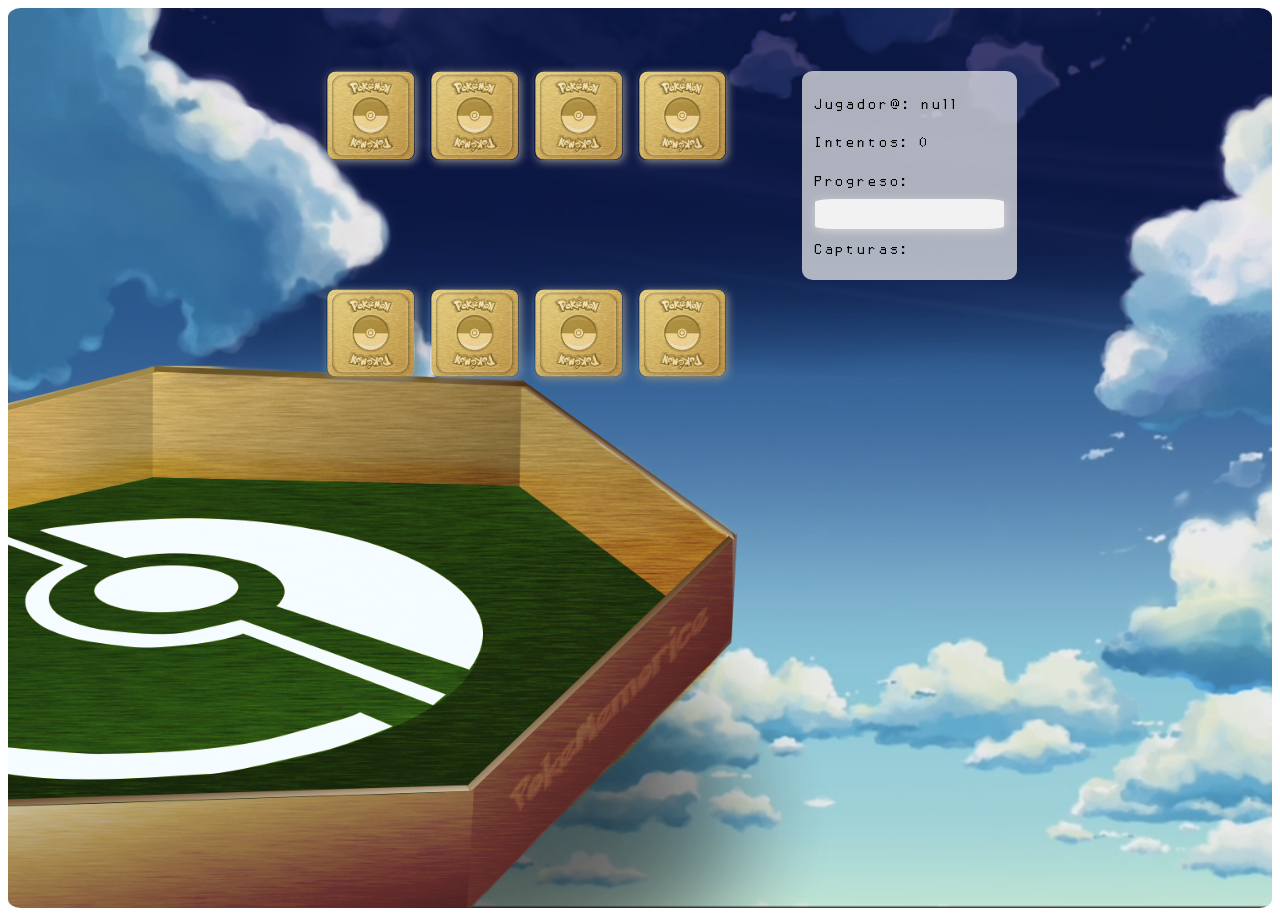
==== board.html @ 00652097 "Updates" ====
<!DOCTYPE html>
<html>
<head>
    <meta name="viewport" content="width=device-width, initial-scale=1.0">
    <title>Memory Match</title>
    <link rel="stylesheet" href="style.css" />
</head>
<body> 
    <div id="modalContainer" class="modal-win-container">
        <div class="modal-win" id="modalWin">
            <img class="modal-win-logo src=" src="pictures/Logo-Pokememorice.png" alt="">
            <div class="modal-win-section">
                <img class="modal-win-gif"src="pictures/charizard-flying.gif" alt="">
                <div class="modal-win-body">
                    <h1 class="modal-win-h1">¡Felicitaciones!</h1>
                    <h2 id='modaWinH2' class="modal-win-h2">  </h2>
                </div>
                <a href="board.html" id="restart" class="restart">reiniciar</a> 
            </div>
        </div>
    </div>
    <div id="modalMatch" class="modal-match-container">
        <div class="modal-match" id="modalMatch">
            <div class="modal-title">¡Nos encontraste!</div>
            <div class=modal-match-body></div>
        </div>
    </div>

    <div id="gameContainer"></div>
    
    <script src="main.js" type="module"></script>
</body>

</html>
---- style.css ----
@font-face {
  font-family: PokemonHollow;
  src: url("fonts/Pokemon\ Hollow.ttf");
}
@font-face {
  font-family: PokemonSolid;
  src: url("fonts/Pokemon\ Solid.ttf");
}
@font-face {
  font-family: PokemonByW;
  src: url("fonts/pokemon_black_and_white_version.ttf");
}
@font-face {
  font-family: PokemonDS;
  src: url("fonts/pokemon-ds-font.ttf");
}
@font-face {
  font-family: PocketMonk;
  src: url("fonts/PocketMonk-15ze.ttf");
}

body {
  font-family: PokemonDS;
  font-size: larger;
  height: 100vh;
  cursor: url(pictures/golden-pokeball-closed-cursor.png), auto;
}

/* ======== INDEX ========= */
.logo-memorice-index {
  max-width: 70%;
  width: 60%;
  margin-top: 40%;
  padding-right: 25%;
  position: absolute;
}
.start {
  justify-self: end;
  font-size: 12px;
  letter-spacing: 1em;
  visibility: hidden;
  margin-bottom: 4%;
}
.start:hover {
  text-shadow: 5px 5px rgb(97, 75, 2);
  text-transform: uppercase;
}
.container-index {
  box-shadow: 5px 5px 18px #888888;
  border-radius: 5%;
  height: 100vh;
  max-width: 100%;
  min-height: 100vh;
  background-image: url(pictures/Fondo\ Cielo\ PokemonS.png);
  height: auto;
  background-repeat: no-repeat;
  background-size: cover;
  background-position: 100%;
  display: block;
  display: flex;
  justify-content: center;
  flex-direction: row;
  flex-wrap: nowrap;
}
.img-ash {
  max-width: 50%;
  align-self: flex-end;
  padding: 0%;
  margin: 0%;
  overflow: auto;
  width: 60%;
  height: auto;
}
.name-input {
  padding: 2%;
}
.bubble {
  position: relative;
  margin: 5% 0% 30% 5%;
  box-shadow: 5px 5px 18px #888888;
  font-family: PokemonDS;
  font-size: 30px;
  line-height: 24px;
  align-self: flex-start;
  width: 30%;
  background: #fff;
  border-radius: 60px;
  padding: 1%;
  text-align: center;
  color: #000;
  line-height: 110%;
}

.bubble-bottom-left:before {
  content: "";
  width: 0px;
  height: 0px;
  position: absolute;
  border-left: 12px solid transparent;
  border-right: 24px solid #fff;
  border-top: 12px solid #fff;
  border-bottom: 20px solid transparent;
  left: 270px;
  bottom: -24px;
}

/*============ BOARD =========*/

#gameContainer {
  height: 100vh;
  height: 80%;
  width: 100%;
  background-image: url(pictures/Fondo\ Cielo\ Pokemon.png);
  background-repeat: no-repeat;
  background-size: cover;
  background-position: 0%;
  border-radius: 1%;
  display: block;
  min-height: 100vh;
}
.big-div {
  display: flex;
  align-items: center;
  justify-content: center;
  flex-direction: row-reverse;
}
.player {
  display: flex;
  flex-direction: column;
  line-height: 2;
  width: 15%;
  height: 30%;
  align-self: start;
  justify-self: end;
  padding: 1%;
  margin-top: 5%;
  margin-left: 1%;
  background-color: rgb(242, 242, 242, 0.7);
  border-radius: 5%;
  overflow: auto;
  letter-spacing: 0.2em;
  font-family: PokemonDS;
}
#myProgress {
  position: relative;
  border-radius: 10%;
  width: 100%;
  height: 30px;
  box-shadow: 0.5px 2px 10px #d5d4d4;
  background-color: rgb(242, 242, 242);
  margin: 0%;
}
#myBar {
  position: absolute;
  width: 0%;
  height: 100%;
  border-radius: 10%;
  background-color: rgb(67, 143, 67);
}
.divPokebolas {
  display: grid;
  grid-template-columns: repeat(3, 1fr);
}
.div-card {
  margin: 5%;
  padding: 0%;
  perspective: 100%;
  width: 400px;
  height: 420px;
  display: grid;
  grid-template-columns: repeat(4, 1fr);
  gap: 15px;
  cursor: url(pictures/golden-pokeball-open-cursor-.png), auto; /*CURSOR ABIERTO DORADO*/
  /* cursor: url("https://www.shareicon.net/data/32x32/2016/08/01/640586_game_512x512.png"), auto; */ /* CURSOR ABIERTO ROJO*/
}

.mini-div {
  width: 100%;
  height: 100%;
  position: relative;
  transition: transform 0.5s;
  transform-style: preserve-3d;
}

.mini-div:hover {
  -ms-transform: scale(1.08); /* IE 9 */
  -webkit-transform: scale(1.08); /* Safari 3-8 */
  transform: scale(1.08);
}
.card-image-front,
.card-image-back {
  border-radius: 10%;
  backface-visibility: hidden;
  width: 100%;
  max-width: 100%;
  max-height: 100%;
  padding-bottom: 0%;
  position: absolute;
  box-shadow: 2px 2px 8px #888888;
}
.card-image-front {
  transform: rotateY(180deg);
}

/* ========================== MODAL  ========================== */
/* ============ WIN MODAL ========== */
.modal-win-container {
  position: fixed; /* Stay in place */
  visibility: hidden;
  z-index: 11; /* Sit on top */
  width: 100%; /* Full width */
  height: 100%; /* Full height */
  background-color: rgba(38, 38, 38, 0.9); /* Fallback color */
  display: flex;
  align-items: center;
  justify-content: center;
}
.modal-win {
  border-radius: 10%;
  visibility: hidden; /* CAMBIAR A hidden*/
  position: relative;
  border-radius: 4%;
  width: 80%;
  height: 80%;
  display: flex;
  justify-content: flex-end;
  background-image: url(pictures/modal-win.png);
  background-repeat: no-repeat;
  background-size: cover;
  background-position: 10%;
  background-position-y: 10%;
  /* background: linear-gradient(
    -45deg,

    rgba(255, 255, 255, 0.6),
    rgba(255, 255, 255, 0.3),
    rgba(252, 203, 118, 0.1),
    rgb(161, 125, 5)
  );
  background-size: 400% 400%;
  animation: modal-effect 5s ease infinite; */
}
.modal-win-gif {
  width: 40%;
  position: relative;
  margin-left: 16%;
  margin-bottom: 8%;
}
.modal-win-section {
  font-family: PokemonDS;
  display: flex;
  flex-direction: column;
  justify-content: space-between;
  align-items: center;
}
.modal-win-body {
  background-color: rgba(255, 255, 255, 0.399);
  border-radius: 5%;
  padding: 3%;
  text-align: center;
}
.modal-win-h1 {
  color: rgb(255, 255, 255);
  font-family: PocketMonk;
  letter-spacing: 0.1em;
}
.modal-win-h2 {
  color: rgb(97, 75, 2);
}
.modal-win-logo {
  width: 70%;
  margin-top: 7%;
  margin-bottom: 5%;
  margin-right: 5%;
  position: fixed;
}
.restart {
  font-weight: lighter;
  font-size: large;
  padding: 2% 4%;
  margin-bottom: 15%;
  background: rgb(161, 125, 5);
  box-shadow: 5px 5px 18px #444444;
  color: white;
  border-radius: 4px;
  text-decoration: none;
  font-family: PokemonSolid;
  letter-spacing: 0.3em;
}
.restart:hover {
  text-shadow: 5px 5px rgb(97, 75, 2);
}

/* ============ MATCH MODAL ========== */

.modal-match-container {
  position: fixed; /* Stay in place */
  visibility: hidden;
  z-index: 11; /* Sit on top */
  width: 100%; /* Full width */
  height: 100%; /* Full height */
  background-color: rgba(38, 38, 38, 0.9); /* Fallback color */
  display: flex;
  align-items: center;
  justify-content: center;
}

.modal-match {
  padding: 5% 5%;
  margin: 5% 5%;
  border-radius: 50%;
  visibility: hidden;
  position: relative;
  display: flex;
  max-width: 80%;
  background-color: rgba(255, 255, 255, 0.399);
  flex-direction: column;
  align-items: center;
}
.modal-title {
  color: white;
  padding: 0%;
  padding-top: 2%;
  display: flex;
  justify-content: space-around;
  font-size: xx-large;
  font-family: PocketMonk;
  align-self: center;
}

.modal-message {
  align-self: center;
}
.match-img {
  align-self: center;
}

@keyframes modal-effect {
  0% {
    background-position: 0% 50%;
  }
  50% {
    background-position: 100% 50%;
  }
  100% {
    background-position: 0% 50%;
  }
}
/*======= RESPONSIVE INDEX ===========*/
@media (max-width: 1055px) {
  .container-index {
    flex-direction: column;
    padding-bottom: 0;
    margin-bottom: 0;
    justify-content: space-between;
    align-items: center;
  }
  .img-ash {
    align-self: flex-end;
    width: 90%;
    max-width: 100%;
    min-height: 50vh;
    height: auto;
  }
  .a {
    align-self: center;
    font-size: 3px;
    letter-spacing: 1em;
    width: 40%;
  }
  .restart {
    display: flex;
    justify-content: center;
  }
  .bubble {
    margin-top: 20%;
    margin-bottom: 0%;
    padding-bottom: 0%;
    width: 70%;
  }
  .bubble-bottom-left:before {
    content: "";
    width: 0px;
    height: 0px;
    position: absolute;
    border-left: 12px solid transparent;
    border-right: 24px solid #fff;
    border-top: 12px solid #fff;
    border-bottom: 20px solid transparent;
    left: 100px;
    bottom: -24px;
  }
  .logo-memorice-index {
    max-width: 80%;
    margin-top: 8%;
    margin-left: 0;
    width: 100%;
    padding: 0;
    position: absolute;
  }
  p {
    color: #444444;
    font-size: xx-large;
  }
  #text {
    width: 90%;
    margin: 0.5%;
  }
  .mensaje-ash {
    padding-top: 0;
    margin-top: 0;
  }
}
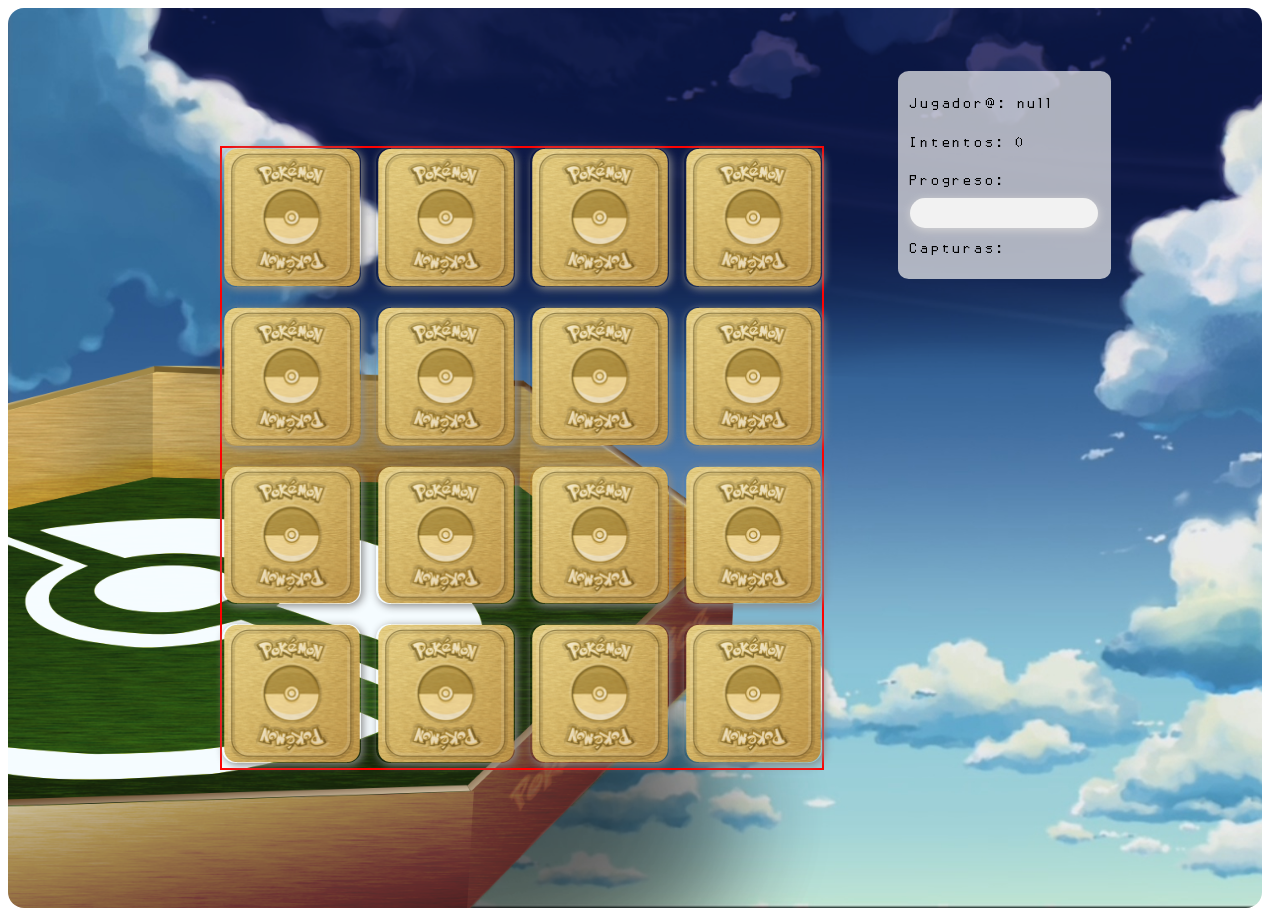
==== commit f0d2f32a: "Updates" ====
--- a/board.html
+++ b/board.html
@@ -8,12 +8,13 @@
 <body> 
     <div id="modalContainer" class="modal-win-container">
         <div class="modal-win" id="modalWin">
-            <img class="modal-win-logo src=" src="pictures/Logo-Pokememorice.png" alt="">
+           
             <div class="modal-win-section">
+                <img class="modal-win-logo" src="pictures/Logo-Pokememorice.png" alt="">
                 <img class="modal-win-gif"src="pictures/charizard-flying.gif" alt="">
                 <div class="modal-win-body">
                     <h1 class="modal-win-h1">¡Felicitaciones!</h1>
-                    <h2 id='modaWinH2' class="modal-win-h2">  </h2>
+                    <h2 id='modaWinH2' class="modal-win-h2"> Lograste reunir los pokemones </h2>
                 </div>
                 <a href="board.html" id="restart" class="restart">reiniciar</a> 
             </div>
--- a/style.css
+++ b/style.css
@@ -1,7 +1,3 @@
-@font-face {
-  font-family: PokemonHollow;
-  src: url("fonts/Pokemon\ Hollow.ttf");
-}
 @font-face {
   font-family: PokemonSolid;
   src: url("fonts/Pokemon\ Solid.ttf");
@@ -23,6 +19,7 @@
   font-family: PokemonDS;
   font-size: larger;
   height: 100vh;
+  min-height: 100vh;
   cursor: url(pictures/golden-pokeball-closed-cursor.png), auto;
 }
 
@@ -50,26 +47,19 @@
   border-radius: 5%;
   height: 100vh;
   max-width: 100%;
-  min-height: 100vh;
+  min-height: 98vh;
+  max-height: 100vh;
   background-image: url(pictures/Fondo\ Cielo\ PokemonS.png);
-  height: auto;
   background-repeat: no-repeat;
   background-size: cover;
   background-position: 100%;
-  display: block;
   display: flex;
   justify-content: center;
   flex-direction: row;
-  flex-wrap: nowrap;
 }
 .img-ash {
   max-width: 50%;
   align-self: flex-end;
-  padding: 0%;
-  margin: 0%;
-  overflow: auto;
-  width: 60%;
-  height: auto;
 }
 .name-input {
   padding: 2%;
@@ -90,7 +80,6 @@
   color: #000;
   line-height: 110%;
 }
-
 .bubble-bottom-left:before {
   content: "";
   width: 0px;
@@ -108,21 +97,24 @@
 
 #gameContainer {
   height: 100vh;
-  height: 80%;
   width: 100%;
+  /* background-position: 0%; */
+  /* display: block; */
+  min-height: 100vh;
+}
+.big-div {
+  display: flex;
+  align-items: center;
+  justify-content: center;
+  flex-direction: row-reverse;
+  min-height: 100vh;
   background-image: url(pictures/Fondo\ Cielo\ Pokemon.png);
   background-repeat: no-repeat;
   background-size: cover;
-  background-position: 0%;
-  border-radius: 1%;
-  display: block;
-  min-height: 100vh;
-}
-.big-div {
-  display: flex;
-  align-items: center;
-  justify-content: center;
-  flex-direction: row-reverse;
+  width: 98vw;
+  border-radius: 1rem;
+  margin: 0;
+  padding: 0;
 }
 .player {
   display: flex;
@@ -140,10 +132,15 @@
   overflow: auto;
   letter-spacing: 0.2em;
   font-family: PokemonDS;
+  position: relative;
+}
+.logo-player {
+  /* position: absolute; */
+  width: 90%;
 }
 #myProgress {
   position: relative;
-  border-radius: 10%;
+  border-radius: 20px;
   width: 100%;
   height: 30px;
   box-shadow: 0.5px 2px 10px #d5d4d4;
@@ -154,7 +151,7 @@
   position: absolute;
   width: 0%;
   height: 100%;
-  border-radius: 10%;
+  border-radius: 20px 0px 0px 20px;
   background-color: rgb(67, 143, 67);
 }
 .divPokebolas {
@@ -162,16 +159,16 @@
   grid-template-columns: repeat(3, 1fr);
 }
 .div-card {
+  outline: 2px solid red;
   margin: 5%;
   padding: 0%;
   perspective: 100%;
-  width: 400px;
-  height: 420px;
+  width: 600px;
+  height: 620px;
   display: grid;
   grid-template-columns: repeat(4, 1fr);
   gap: 15px;
   cursor: url(pictures/golden-pokeball-open-cursor-.png), auto; /*CURSOR ABIERTO DORADO*/
-  /* cursor: url("https://www.shareicon.net/data/32x32/2016/08/01/640586_game_512x512.png"), auto; */ /* CURSOR ABIERTO ROJO*/
 }
 
 .mini-div {
@@ -217,7 +214,7 @@
 }
 .modal-win {
   border-radius: 10%;
-  visibility: hidden; /* CAMBIAR A hidden*/
+  visibility: hidden;
   position: relative;
   border-radius: 4%;
   width: 80%;
@@ -229,16 +226,6 @@
   background-size: cover;
   background-position: 10%;
   background-position-y: 10%;
-  /* background: linear-gradient(
-    -45deg,
-
-    rgba(255, 255, 255, 0.6),
-    rgba(255, 255, 255, 0.3),
-    rgba(252, 203, 118, 0.1),
-    rgb(161, 125, 5)
-  );
-  background-size: 400% 400%;
-  animation: modal-effect 5s ease infinite; */
 }
 .modal-win-gif {
   width: 40%;
@@ -252,6 +239,7 @@
   flex-direction: column;
   justify-content: space-between;
   align-items: center;
+  margin-right: 10%;
 }
 .modal-win-body {
   background-color: rgba(255, 255, 255, 0.399);
@@ -263,12 +251,14 @@
   color: rgb(255, 255, 255);
   font-family: PocketMonk;
   letter-spacing: 0.1em;
+  text-shadow: 2px 2px #444444;
 }
 .modal-win-h2 {
-  color: rgb(97, 75, 2);
+  color: rgb(255, 255, 255);
+  text-shadow: 2px 2px #444444;
 }
 .modal-win-logo {
-  width: 70%;
+  width: 40%;
   margin-top: 7%;
   margin-bottom: 5%;
   margin-right: 5%;
@@ -410,4 +400,129 @@
     padding-top: 0;
     margin-top: 0;
   }
-}
+  /* ======= RESPONSIVE BOARD ======= */
+
+  .big-div {
+    display: flex;
+    align-items: center;
+    justify-content: center;
+    flex-direction: column-reverse;
+  }
+  .player {
+    display: flex;
+    flex-direction: column;
+    line-height: 2;
+    width: 30%;
+    height: 30%;
+    align-self: center;
+    padding: 1% 5% 0% 5%;
+    margin-top: 5%;
+    margin-left: 1%;
+    background-color: rgb(242, 242, 242, 0.7);
+    border-radius: 5%;
+    font-family: PokemonDS;
+  }
+  .div-card {
+    margin: 1%;
+    padding: 0%;
+    width: 90%;
+    display: grid;
+    grid-template-columns: repeat(4, 1fr);
+    gap: 15px;
+  }
+}
+
+@media (max-width: 800px) {
+  /* ====== MODAL WIN RESPONSIVE ===== */
+  body {
+    margin: 0;
+    padding: 0;
+    display: flex;
+    justify-content: center;
+  }
+  .modal-win-container {
+    margin: 0;
+  }
+  .modal-win {
+    border-radius: 10%;
+    visibility: hidden;
+    position: relative;
+    border-radius: 20px;
+    width: 80%;
+    height: 80%;
+    display: flex;
+    flex-direction: column;
+    justify-content: space-around;
+    align-items: center;
+    background-image: url(pictures/modal-win.png);
+    background-repeat: no-repeat;
+    background-size: cover;
+    background-position: 10%;
+    background-position-y: 10%;
+  }
+  .modal-win-gif {
+    width: 40%;
+    position: relative;
+    margin-left: 10%;
+    margin-bottom: 0%;
+  }
+  .modal-win-section {
+    font-family: PokemonDS;
+    min-height: 80vh;
+    min-width: 70%;
+    display: flex;
+    margin: 0;
+    flex-direction: column;
+    justify-content: space-between;
+  }
+  .modal-win-body {
+    background-color: rgba(255, 255, 255, 0.399);
+    border-radius: 5%;
+    padding: 3%;
+    text-align: center;
+    width: 70%;
+  }
+  .modal-win-h1 {
+    color: rgb(255, 255, 255);
+    text-shadow: 2px 2px #444444;
+    font-family: PocketMonk;
+    letter-spacing: 0.1em;
+    font-size: large;
+  }
+  .modal-win-h2 {
+    /* color: rgb(97, 75, 2); */
+    color: rgb(255, 255, 255);
+    text-shadow: 2px 2px #444444;
+    font-size: large;
+  }
+  .modal-win-logo {
+    width: 80%;
+    position: relative;
+    align-self: inherit;
+  }
+  .player {
+    display: flex;
+    flex-direction: column;
+    line-height: 2;
+    width: 30%;
+    /* height: 30%; */
+    align-self: center;
+    padding: 1% 5% 0% 5%;
+    margin-top: 5%;
+    margin-left: 1%;
+    background-color: rgb(242, 242, 242, 0.7);
+    border-radius: 5%;
+    font-family: PokemonDS;
+  }
+}
+@media (max-width: 450px) {
+  .div-card {
+    width: 300px;
+    height: 320px;
+  }
+  .player {
+    outline: 2px solid yellow;
+    font-size: small;
+    min-width: 60%;
+  }
+}
